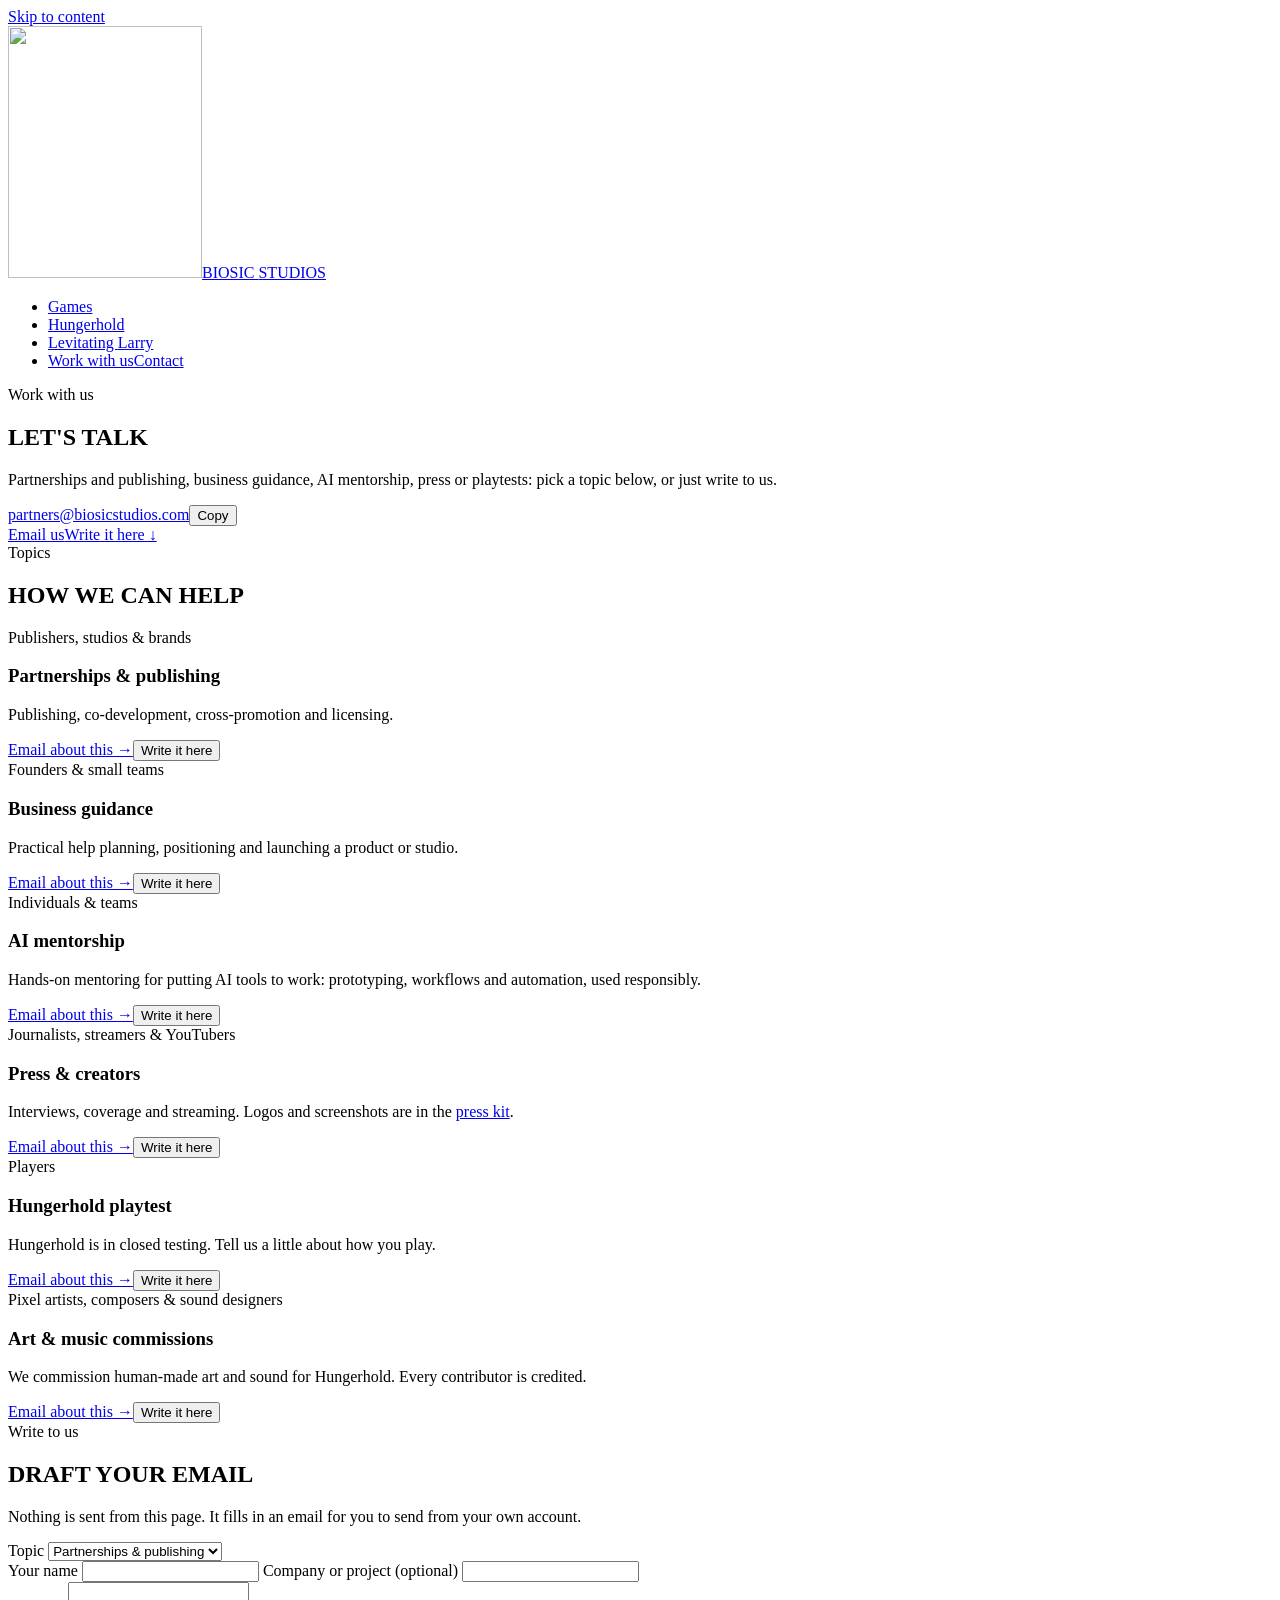
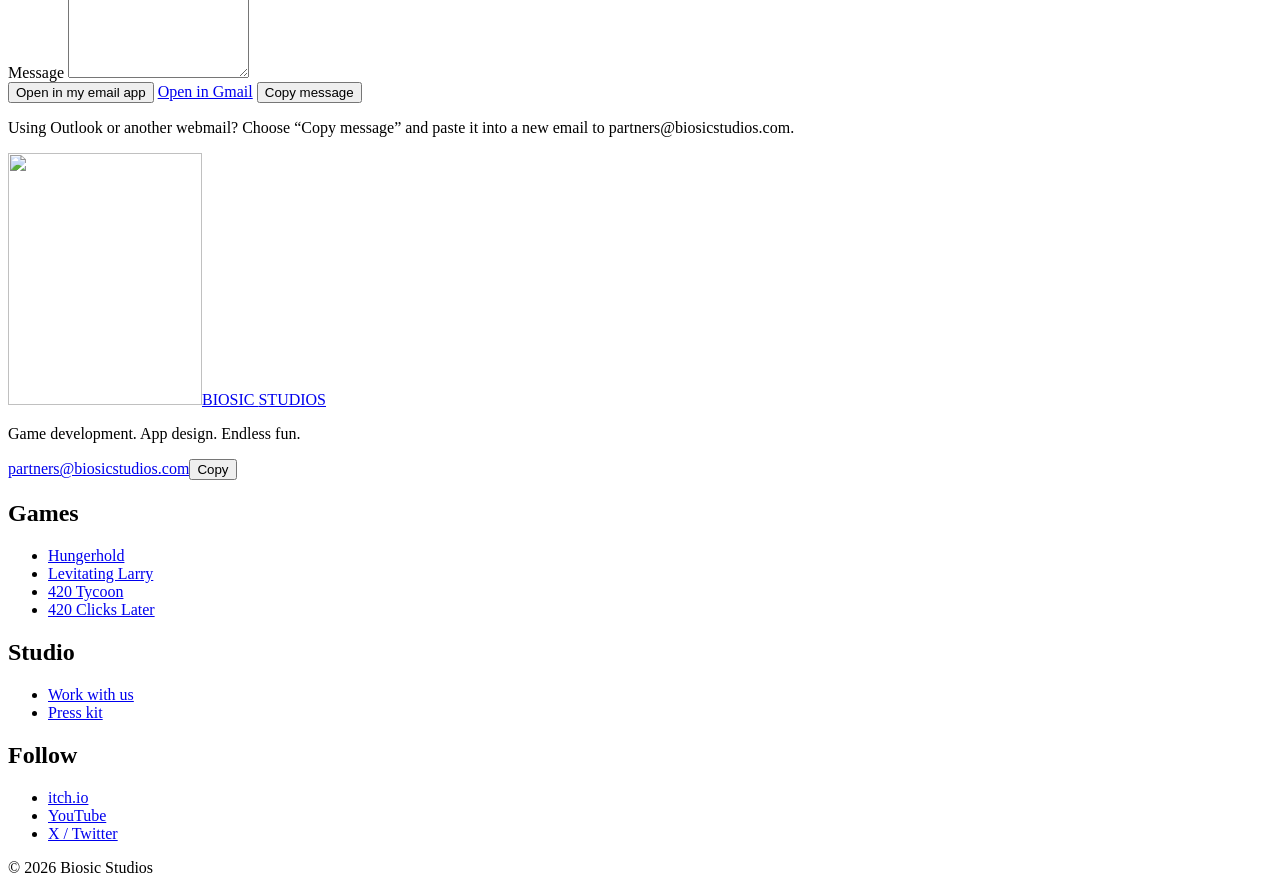
==== site/contact/index.html @ 63a2826f "biosicstudios.com website Static site for Biosic Studios (site/), a pre-publish checker and a new-ga" ====
<!doctype html>
<html lang="en">
<head>
<meta charset="utf-8">
<meta name="viewport" content="width=device-width, initial-scale=1">
<script>document.documentElement.classList.add('js')</script>
<title>Work with us · Biosic Studios</title>
<meta name="description" content="Contact Biosic Studios about partnerships and publishing, business guidance, AI mentorship, press, Hungerhold playtests or art and music commissions.">
<link rel="canonical" href="https://biosicstudios.com/contact/">
<meta name="theme-color" content="#0e1116">
<meta property="og:type" content="website">
<meta property="og:site_name" content="Biosic Studios">
<meta property="og:title" content="Work with Biosic Studios">
<meta property="og:description" content="Partnerships, business guidance, AI mentorship, press and playtests. One email reaches us.">
<meta property="og:image" content="https://biosicstudios.com/assets/brand/og.png">
<meta property="og:url" content="https://biosicstudios.com/contact/">
<meta name="twitter:card" content="summary_large_image">
<meta name="twitter:site" content="@biosicstudios">
<link rel="icon" href="/favicon-32.png" sizes="32x32" type="image/png">
<link rel="icon" href="/icon-512.png" sizes="512x512" type="image/png">
<link rel="apple-touch-icon" href="/apple-touch-icon.png">
<link rel="preconnect" href="https://fonts.googleapis.com">
<link rel="preconnect" href="https://fonts.gstatic.com" crossorigin>
<link rel="stylesheet" href="https://fonts.googleapis.com/css2?family=Atkinson+Hyperlegible+Next:wght@400;500;700&family=Pixelify+Sans:wght@500;600;700&display=swap">
<link rel="stylesheet" href="/assets/site.css">
<script src="/assets/site.js" defer></script>
<script type="speculationrules">{"prerender":[{"where":{"href_matches":"/*"},"eagerness":"moderate"}]}</script>
</head>
<body>
<a class="skip" href="#main">Skip to content</a>

<header class="site-header">
  <div class="wrap">
    <a class="brand" href="/" aria-label="Biosic Studios home"><img src="/assets/brand/astronaut.webp" alt="" width="194" height="252">BIOSIC <span>STUDIOS</span></a>
    <nav class="nav" aria-label="Main">
      <ul>
        <li><a href="/#games">Games</a></li>
        <li><a href="/hungerhold/">Hungerhold</a></li>
        <li><a href="/levitating-larry/"><span class="hide-sm">Levitating </span>Larry</a></li>
        <li><a class="nav-cta" href="/contact/" aria-current="page"><span class="hide-sm">Work with us</span><span class="show-sm">Contact</span></a></li>
      </ul>
    </nav>
  </div>
</header>

<main id="main">
  <section class="hero">
    <div class="wrap stack-lg">
      <div class="stack">
        <span class="eyebrow">Work with us</span>
        <h1>LET'S TALK</h1>
        <p class="lede">Partnerships and publishing, business guidance, AI mentorship, press or playtests: pick a topic below, or just write to us.</p>
      </div>
      <div class="stack">
        <div class="copy-row"><a class="email-big" href="mailto:partners@biosicstudios.com">partners@biosicstudios.com</a><button class="copy needs-js" type="button" data-copy="partners@biosicstudios.com">Copy</button></div>
        <div class="btns"><a class="btn primary" href="mailto:partners@biosicstudios.com">Email us</a><a class="btn ghost needs-js" href="#compose">Write it here ↓</a></div>
      </div>
    </div>
  </section>

  <section class="band" aria-labelledby="help-h">
    <div class="wrap stack-lg">
      <div class="stack">
        <span class="eyebrow">Topics</span>
        <h2 id="help-h">HOW WE CAN HELP</h2>
      </div>
      <div class="grid">
        <article class="card topic" id="topic-partner">
          <span class="for">Publishers, studios &amp; brands</span>
          <h3>Partnerships &amp; publishing</h3>
          <p class="muted">Publishing, co-development, cross-promotion and licensing.</p>
          <div class="links"><a href="mailto:partners@biosicstudios.com?subject=Partnership%20inquiry&amp;body=Tell%20us%20who%20you%20are%20and%20what%20you%20have%20in%20mind.%0A%0A">Email about this →</a><button class="linkish needs-js" type="button" data-pick-topic="partner">Write it here</button></div>
        </article>
        <article class="card topic" id="topic-business">
          <span class="for">Founders &amp; small teams</span>
          <h3>Business guidance</h3>
          <p class="muted">Practical help planning, positioning and launching a product or studio.</p>
          <div class="links"><a href="mailto:partners@biosicstudios.com?subject=Business%20guidance&amp;body=What%20are%20you%20building%2C%20and%20where%20would%20guidance%20help%20most%3F%0A%0A">Email about this →</a><button class="linkish needs-js" type="button" data-pick-topic="business">Write it here</button></div>
        </article>
        <article class="card topic" id="topic-ai">
          <span class="for">Individuals &amp; teams</span>
          <h3>AI mentorship</h3>
          <p class="muted">Hands-on mentoring for putting AI tools to work: prototyping, workflows and automation, used responsibly.</p>
          <div class="links"><a href="mailto:partners@biosicstudios.com?subject=AI%20mentorship&amp;body=What%20would%20you%20like%20to%20do%20with%20AI%2C%20and%20where%20are%20you%20starting%20from%3F%0A%0A">Email about this →</a><button class="linkish needs-js" type="button" data-pick-topic="ai">Write it here</button></div>
        </article>
        <article class="card topic" id="topic-press">
          <span class="for">Journalists, streamers &amp; YouTubers</span>
          <h3>Press &amp; creators</h3>
          <p class="muted">Interviews, coverage and streaming. Logos and screenshots are in the <a href="/press/">press kit</a>.</p>
          <div class="links"><a href="mailto:partners@biosicstudios.com?subject=Press%20%26%20creators&amp;body=Your%20outlet%20or%20channel%2C%20and%20what%20you%20are%20working%20on.%0A%0A">Email about this →</a><button class="linkish needs-js" type="button" data-pick-topic="press">Write it here</button></div>
        </article>
        <article class="card topic" id="topic-playtest">
          <span class="for">Players</span>
          <h3>Hungerhold playtest</h3>
          <p class="muted">Hungerhold is in closed testing. Tell us a little about how you play.</p>
          <div class="links"><a href="mailto:partners@biosicstudios.com?subject=Hungerhold%20playtest%20access&amp;body=What%20games%20do%20you%20play%2C%20and%20on%20what%20devices%3F%0A%0A">Email about this →</a><button class="linkish needs-js" type="button" data-pick-topic="playtest">Write it here</button></div>
        </article>
        <article class="card topic" id="topic-art">
          <span class="for">Pixel artists, composers &amp; sound designers</span>
          <h3>Art &amp; music commissions</h3>
          <p class="muted">We commission human-made art and sound for Hungerhold. Every contributor is credited.</p>
          <div class="links"><a href="mailto:partners@biosicstudios.com?subject=Art%20%26%20music%20commissions&amp;body=A%20link%20to%20your%20portfolio%2C%20and%20what%20you%20would%20love%20to%20make.%0A%0A">Email about this →</a><button class="linkish needs-js" type="button" data-pick-topic="art">Write it here</button></div>
        </article>
      </div>
    </div>
  </section>

  <section id="compose" class="needs-js" aria-labelledby="compose-h">
    <div class="wrap stack-lg">
      <div class="stack">
        <span class="eyebrow">Write to us</span>
        <h2 id="compose-h">DRAFT YOUR EMAIL</h2>
        <p class="muted">Nothing is sent from this page. It fills in an email for you to send from your own account.</p>
      </div>
      <form class="card composer" data-composer data-to="partners@biosicstudios.com">
        <label><span>Topic</span>
          <select name="topic">
              <option value="partner" data-subject="Partnership inquiry" data-prompt="Tell us who you are and what you have in mind.">Partnerships &amp; publishing</option>
              <option value="business" data-subject="Business guidance" data-prompt="What are you building, and where would guidance help most?">Business guidance</option>
              <option value="ai" data-subject="AI mentorship" data-prompt="What would you like to do with AI, and where are you starting from?">AI mentorship</option>
              <option value="press" data-subject="Press &amp; creators" data-prompt="Your outlet or channel, and what you are working on.">Press &amp; creators</option>
              <option value="playtest" data-subject="Hungerhold playtest access" data-prompt="What games do you play, and on what devices?">Hungerhold playtest</option>
              <option value="art" data-subject="Art &amp; music commissions" data-prompt="A link to your portfolio, and what you would love to make.">Art &amp; music commissions</option>
              <option value="other" data-subject="Hello from biosicstudios.com" data-prompt="How can we help?">Something else</option>
          </select>
        </label>
        <div class="row2">
          <label><span>Your name</span> <input name="name" autocomplete="name"></label>
          <label><span>Company or project <span class="small">(optional)</span></span> <input name="company" autocomplete="organization"></label>
        </div>
        <label><span>Message</span> <textarea name="message" rows="6"></textarea></label>
        <div class="btns">
          <button class="btn primary" type="submit">Open in my email app</button>
          <a class="btn ghost" data-gmail href="https://mail.google.com/mail/?view=cm&amp;fs=1&amp;to=partners@biosicstudios.com" rel="noopener" target="_blank">Open in Gmail</a>
          <button class="copy" type="button" data-copy="" data-copy-message>Copy message</button>
        </div>
        <p class="note">Using Outlook or another webmail? Choose “Copy message” and paste it into a new email to partners@biosicstudios.com.</p>
      </form>
    </div>
  </section>
</main>

<footer class="site-footer">
  <div class="wrap">
    <div class="about stack">
      <a class="brand" href="/"><img src="/assets/brand/astronaut.webp" alt="" width="194" height="252">BIOSIC <span>STUDIOS</span></a>
      <p>Game development. App design. Endless fun.</p>
      <div class="copy-row"><a href="mailto:partners@biosicstudios.com">partners@biosicstudios.com</a><button class="copy needs-js" type="button" data-copy="partners@biosicstudios.com">Copy</button></div>
    </div>
    <div>
      <h2>Games</h2>
      <ul>
        <li><a href="/hungerhold/">Hungerhold</a></li>
        <li><a href="/levitating-larry/">Levitating Larry</a></li>
        <li><a href="https://biosicstudios.itch.io/420-tycoon" rel="noopener">420 Tycoon</a></li>
        <li><a href="https://biosicstudios.itch.io/420-clicks-later" rel="noopener">420 Clicks Later</a></li>
        <!-- footer:games:end -->
      </ul>
    </div>
    <div>
      <h2>Studio</h2>
      <ul>
        <li><a href="/contact/">Work with us</a></li>
        <li><a href="/press/">Press kit</a></li>
      </ul>
    </div>
    <div>
      <h2>Follow</h2>
      <ul>
        <li><a href="https://biosicstudios.itch.io/" rel="noopener">itch.io</a></li>
        <li><a href="https://www.youtube.com/channel/UCl_Kg3ampLr_eGNiyWTA5pA" rel="noopener">YouTube</a></li>
        <li><a href="https://twitter.com/biosicstudios" rel="noopener">X / Twitter</a></li>
      </ul>
    </div>
    <p class="legal">© 2026 Biosic Studios</p>
  </div>
</footer>
</body>
</html>
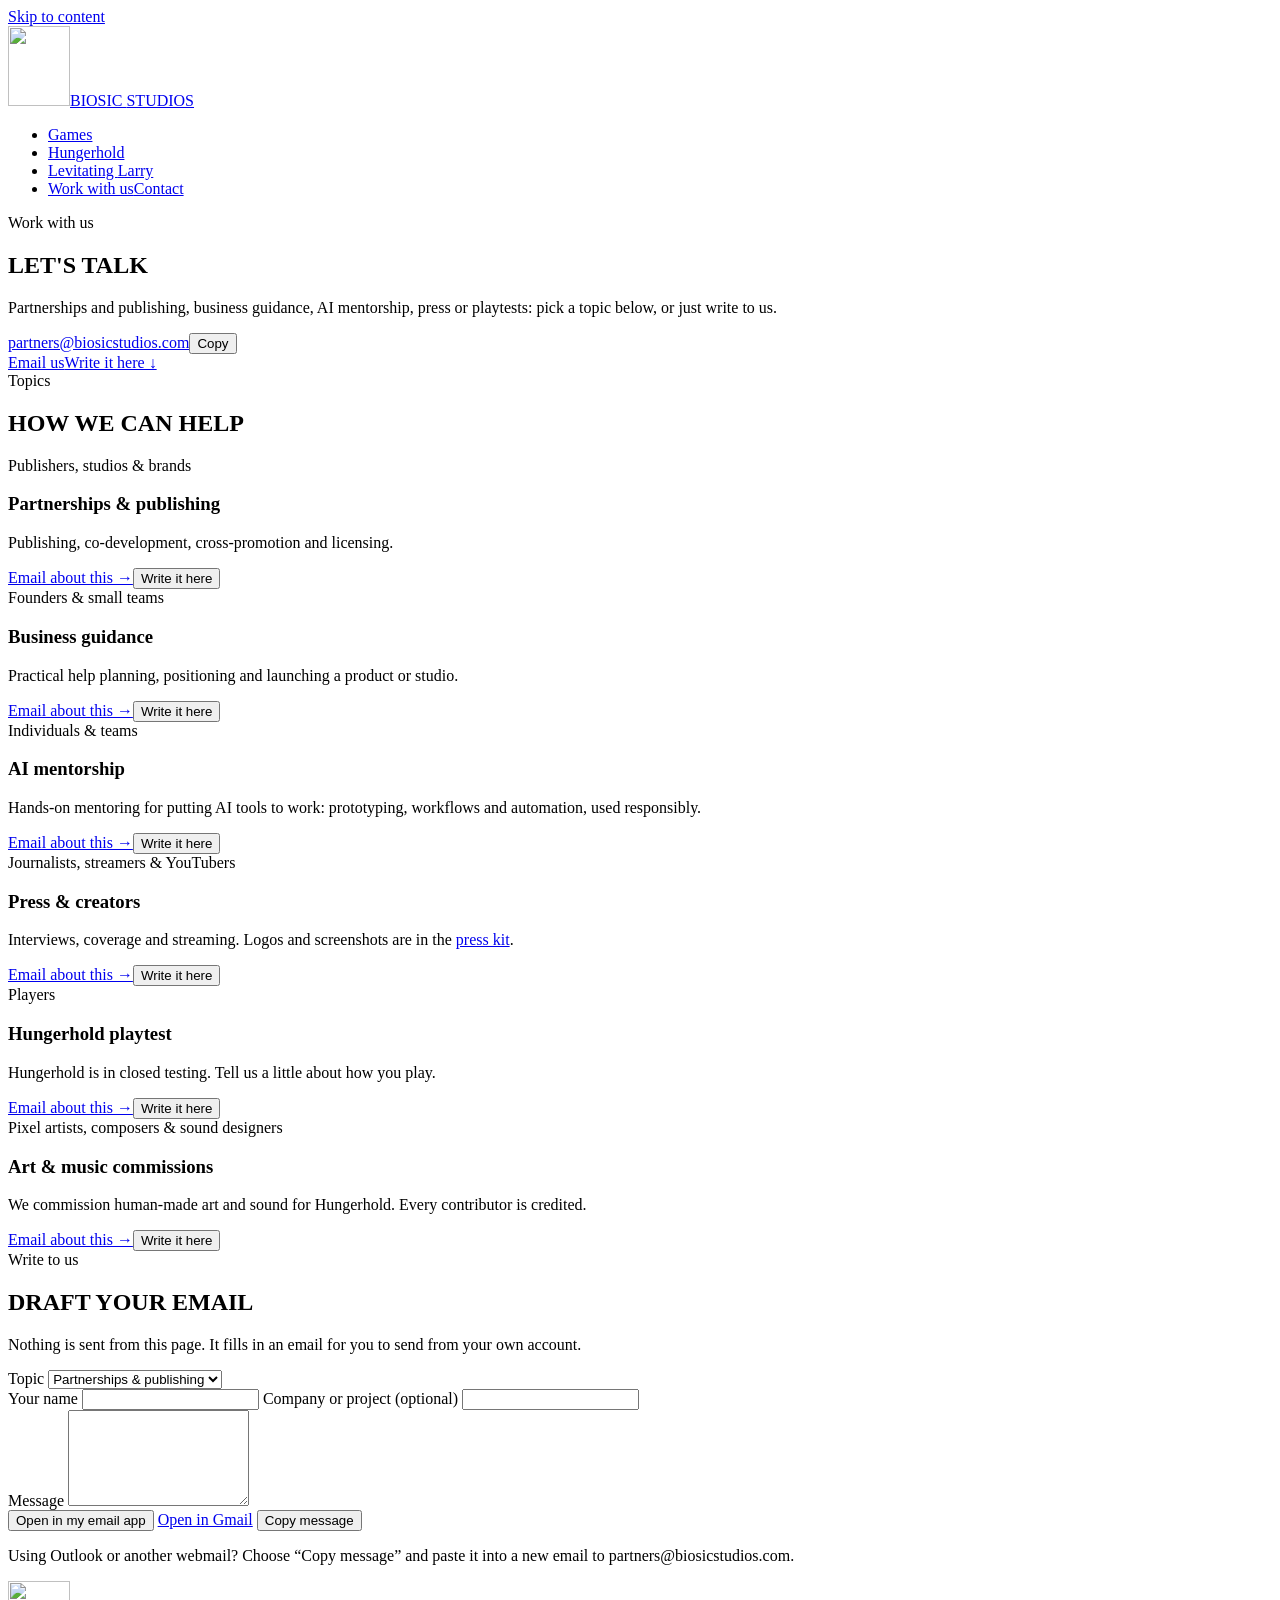
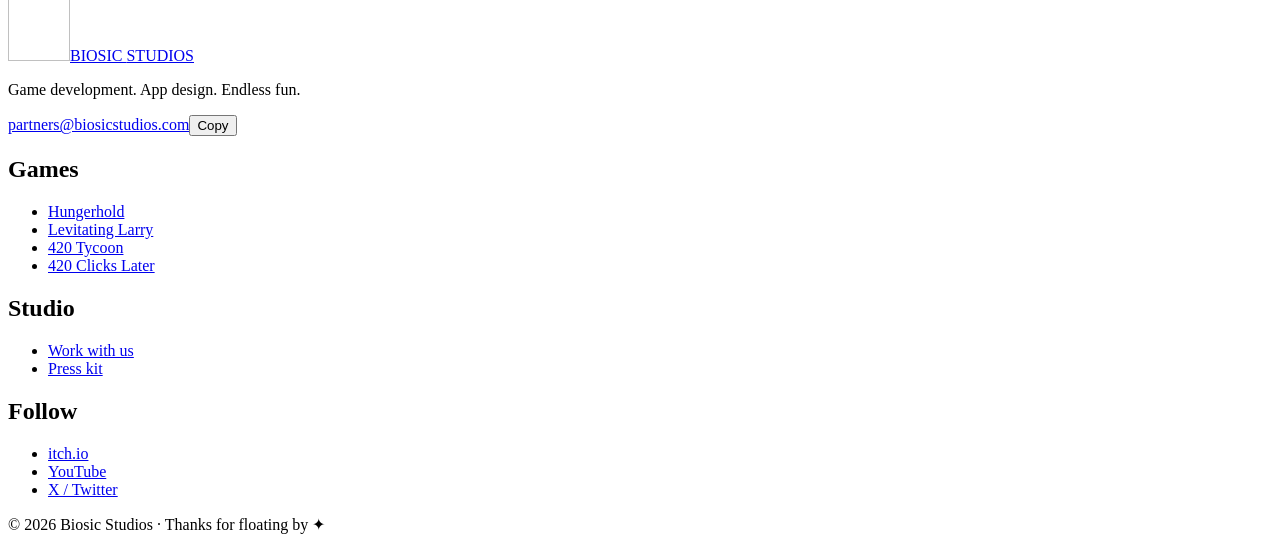
==== commit 26613bf8: "Faster and cuter: self-hosted fonts, lighter images, charm pass Speed (Lighthouse, home, mobile: per" ====
--- a/site/contact/index.html
+++ b/site/contact/index.html
@@ -19,9 +19,8 @@
 <link rel="icon" href="/favicon-32.png" sizes="32x32" type="image/png">
 <link rel="icon" href="/icon-512.png" sizes="512x512" type="image/png">
 <link rel="apple-touch-icon" href="/apple-touch-icon.png">
-<link rel="preconnect" href="https://fonts.googleapis.com">
-<link rel="preconnect" href="https://fonts.gstatic.com" crossorigin>
-<link rel="stylesheet" href="https://fonts.googleapis.com/css2?family=Atkinson+Hyperlegible+Next:wght@400;500;700&family=Pixelify+Sans:wght@500;600;700&display=swap">
+<link rel="preload" href="/assets/fonts/atkinson-hyperlegible-next-latin.woff2" as="font" type="font/woff2" crossorigin>
+<link rel="preload" href="/assets/fonts/pixelify-sans-latin.woff2" as="font" type="font/woff2" crossorigin>
 <link rel="stylesheet" href="/assets/site.css">
 <script src="/assets/site.js" defer></script>
 <script type="speculationrules">{"prerender":[{"where":{"href_matches":"/*"},"eagerness":"moderate"}]}</script>
@@ -31,7 +30,7 @@
 
 <header class="site-header">
   <div class="wrap">
-    <a class="brand" href="/" aria-label="Biosic Studios home"><img src="/assets/brand/astronaut.webp" alt="" width="194" height="252">BIOSIC <span>STUDIOS</span></a>
+    <a class="brand" href="/" aria-label="Biosic Studios home"><img src="/assets/brand/astronaut-80.webp" alt="" width="62" height="80">BIOSIC <span>STUDIOS</span></a>
     <nav class="nav" aria-label="Main">
       <ul>
         <li><a href="/#games">Games</a></li>
@@ -143,7 +142,7 @@
 <footer class="site-footer">
   <div class="wrap">
     <div class="about stack">
-      <a class="brand" href="/"><img src="/assets/brand/astronaut.webp" alt="" width="194" height="252">BIOSIC <span>STUDIOS</span></a>
+      <a class="brand" href="/"><img src="/assets/brand/astronaut-80.webp" alt="" width="62" height="80">BIOSIC <span>STUDIOS</span></a>
       <p>Game development. App design. Endless fun.</p>
       <div class="copy-row"><a href="mailto:partners@biosicstudios.com">partners@biosicstudios.com</a><button class="copy needs-js" type="button" data-copy="partners@biosicstudios.com">Copy</button></div>
     </div>
@@ -172,7 +171,7 @@
         <li><a href="https://twitter.com/biosicstudios" rel="noopener">X / Twitter</a></li>
       </ul>
     </div>
-    <p class="legal">© 2026 Biosic Studios</p>
+    <p class="legal">© 2026 Biosic Studios · Thanks for floating by ✦</p>
   </div>
 </footer>
 </body>
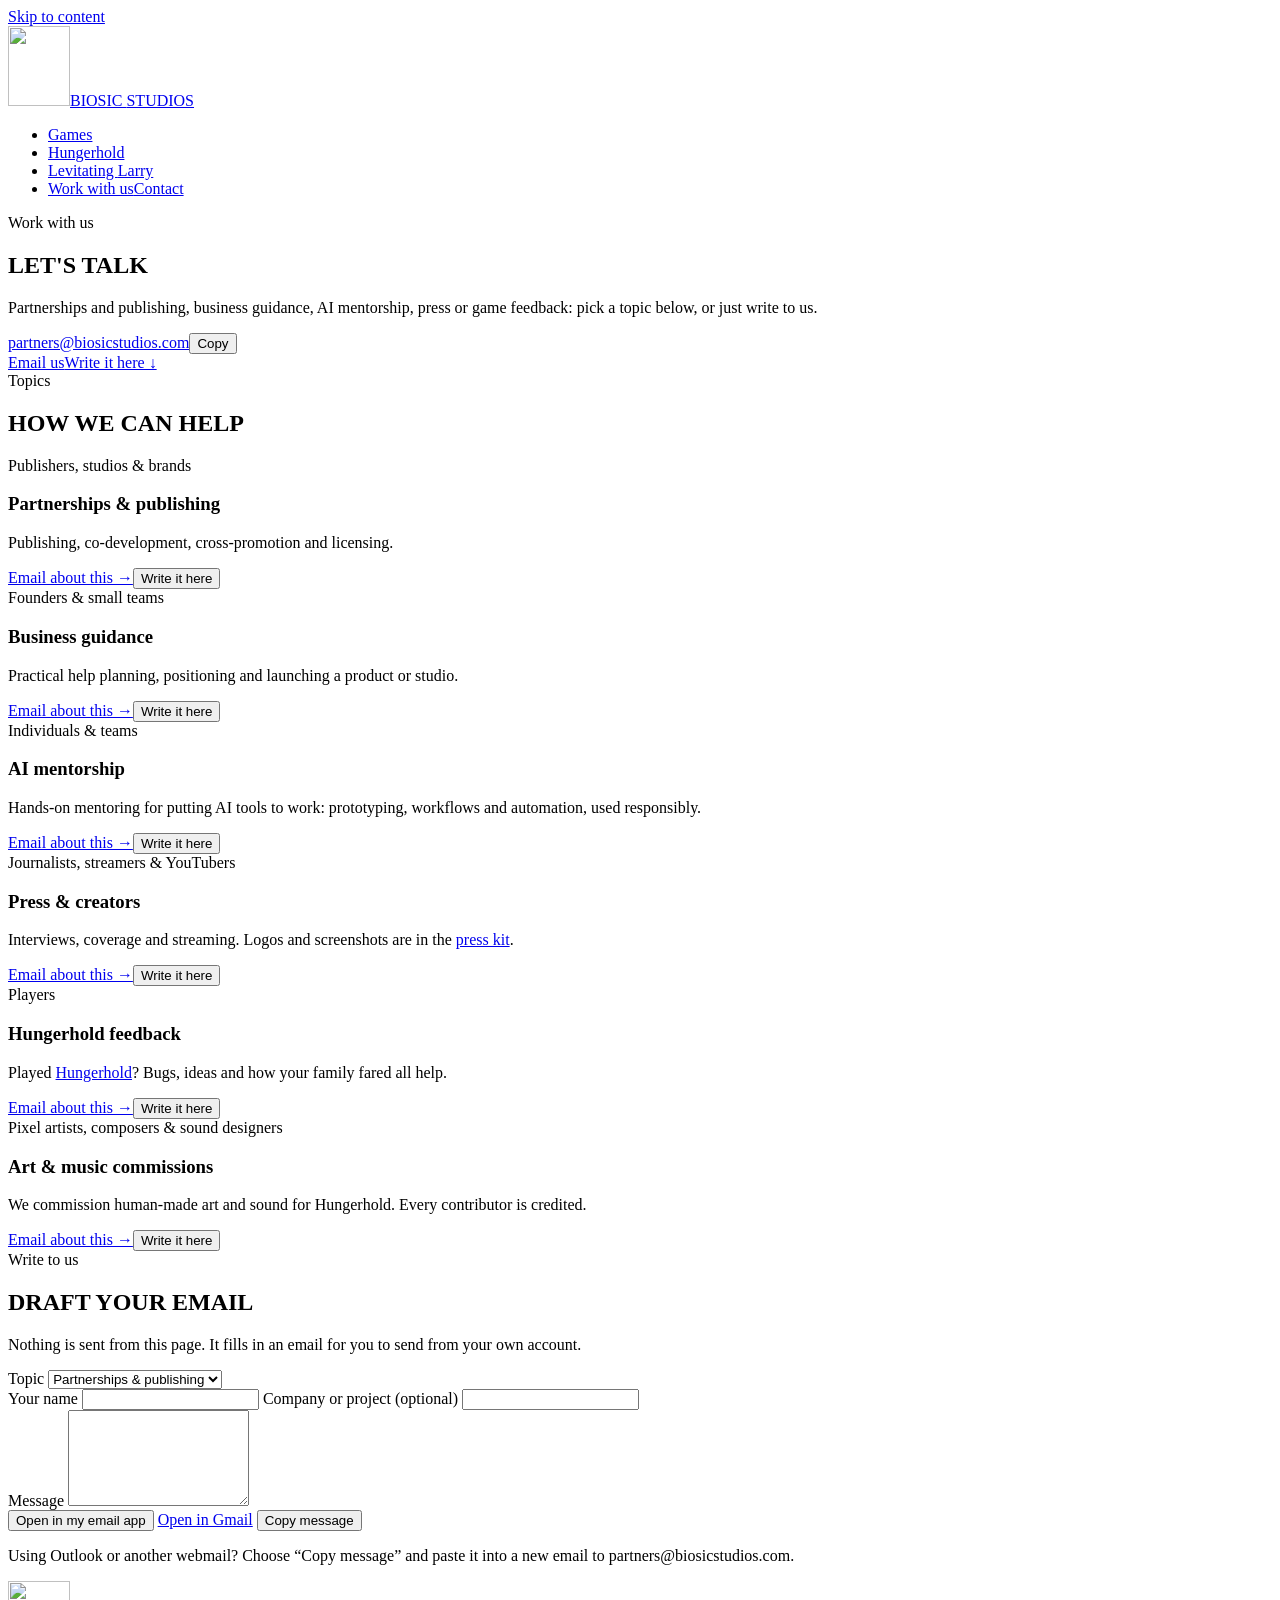
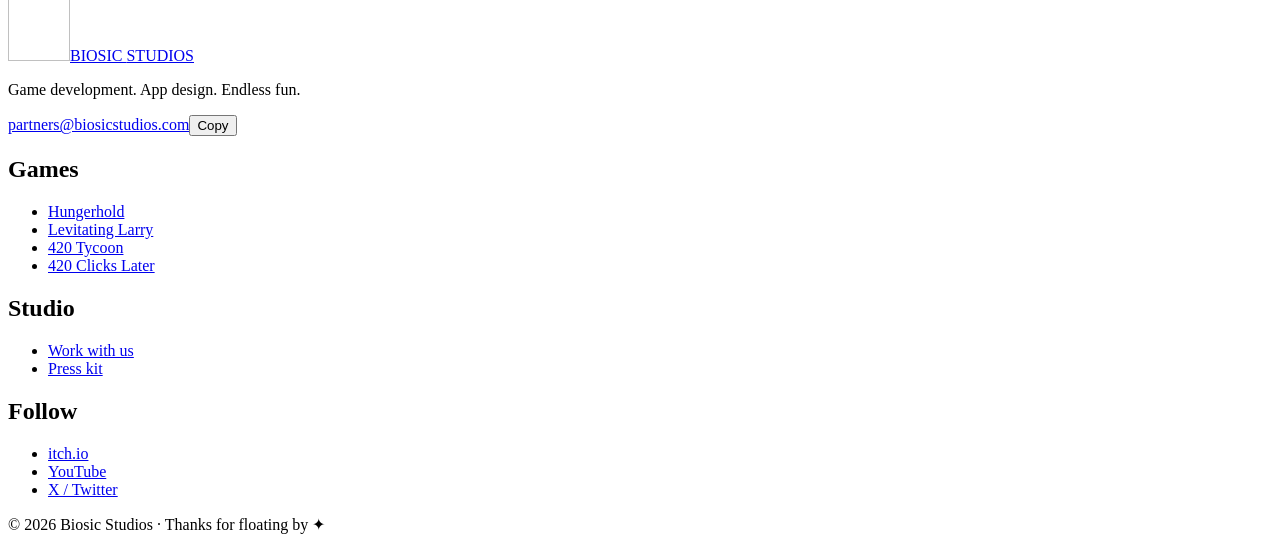
==== commit 737e0791: "Hungerhold is live on itch.io: "Play free" everywhere it's listed - /hungerhold/: hero and "Play it"" ====
--- a/site/contact/index.html
+++ b/site/contact/index.html
@@ -5,13 +5,13 @@
 <meta name="viewport" content="width=device-width, initial-scale=1">
 <script>document.documentElement.classList.add('js')</script>
 <title>Work with us · Biosic Studios</title>
-<meta name="description" content="Contact Biosic Studios about partnerships and publishing, business guidance, AI mentorship, press, Hungerhold playtests or art and music commissions.">
+<meta name="description" content="Contact Biosic Studios about partnerships and publishing, business guidance, AI mentorship, press, Hungerhold feedback or art and music commissions.">
 <link rel="canonical" href="https://biosicstudios.com/contact/">
 <meta name="theme-color" content="#0e1116">
 <meta property="og:type" content="website">
 <meta property="og:site_name" content="Biosic Studios">
 <meta property="og:title" content="Work with Biosic Studios">
-<meta property="og:description" content="Partnerships, business guidance, AI mentorship, press and playtests. One email reaches us.">
+<meta property="og:description" content="Partnerships, business guidance, AI mentorship, press and game feedback. One email reaches us.">
 <meta property="og:image" content="https://biosicstudios.com/assets/brand/og.png">
 <meta property="og:url" content="https://biosicstudios.com/contact/">
 <meta name="twitter:card" content="summary_large_image">
@@ -48,7 +48,7 @@
       <div class="stack">
         <span class="eyebrow">Work with us</span>
         <h1>LET'S TALK</h1>
-        <p class="lede">Partnerships and publishing, business guidance, AI mentorship, press or playtests: pick a topic below, or just write to us.</p>
+        <p class="lede">Partnerships and publishing, business guidance, AI mentorship, press or game feedback: pick a topic below, or just write to us.</p>
       </div>
       <div class="stack">
         <div class="copy-row"><a class="email-big" href="mailto:partners@biosicstudios.com">partners@biosicstudios.com</a><button class="copy needs-js" type="button" data-copy="partners@biosicstudios.com">Copy</button></div>
@@ -90,9 +90,9 @@
         </article>
         <article class="card topic" id="topic-playtest">
           <span class="for">Players</span>
-          <h3>Hungerhold playtest</h3>
-          <p class="muted">Hungerhold is in closed testing. Tell us a little about how you play.</p>
-          <div class="links"><a href="mailto:partners@biosicstudios.com?subject=Hungerhold%20playtest%20access&amp;body=What%20games%20do%20you%20play%2C%20and%20on%20what%20devices%3F%0A%0A">Email about this →</a><button class="linkish needs-js" type="button" data-pick-topic="playtest">Write it here</button></div>
+          <h3>Hungerhold feedback</h3>
+          <p class="muted">Played <a href="https://biosicstudios.itch.io/hungerhold" rel="noopener">Hungerhold</a>? Bugs, ideas and how your family fared all help.</p>
+          <div class="links"><a href="mailto:partners@biosicstudios.com?subject=Hungerhold%20feedback&amp;body=What%20happened%2C%20and%20on%20what%20device%3F%0A%0A">Email about this →</a><button class="linkish needs-js" type="button" data-pick-topic="playtest">Write it here</button></div>
         </article>
         <article class="card topic" id="topic-art">
           <span class="for">Pixel artists, composers &amp; sound designers</span>
@@ -118,7 +118,7 @@
               <option value="business" data-subject="Business guidance" data-prompt="What are you building, and where would guidance help most?">Business guidance</option>
               <option value="ai" data-subject="AI mentorship" data-prompt="What would you like to do with AI, and where are you starting from?">AI mentorship</option>
               <option value="press" data-subject="Press &amp; creators" data-prompt="Your outlet or channel, and what you are working on.">Press &amp; creators</option>
-              <option value="playtest" data-subject="Hungerhold playtest access" data-prompt="What games do you play, and on what devices?">Hungerhold playtest</option>
+              <option value="playtest" data-subject="Hungerhold feedback" data-prompt="What happened, and on what device?">Hungerhold feedback</option>
               <option value="art" data-subject="Art &amp; music commissions" data-prompt="A link to your portfolio, and what you would love to make.">Art &amp; music commissions</option>
               <option value="other" data-subject="Hello from biosicstudios.com" data-prompt="How can we help?">Something else</option>
           </select>
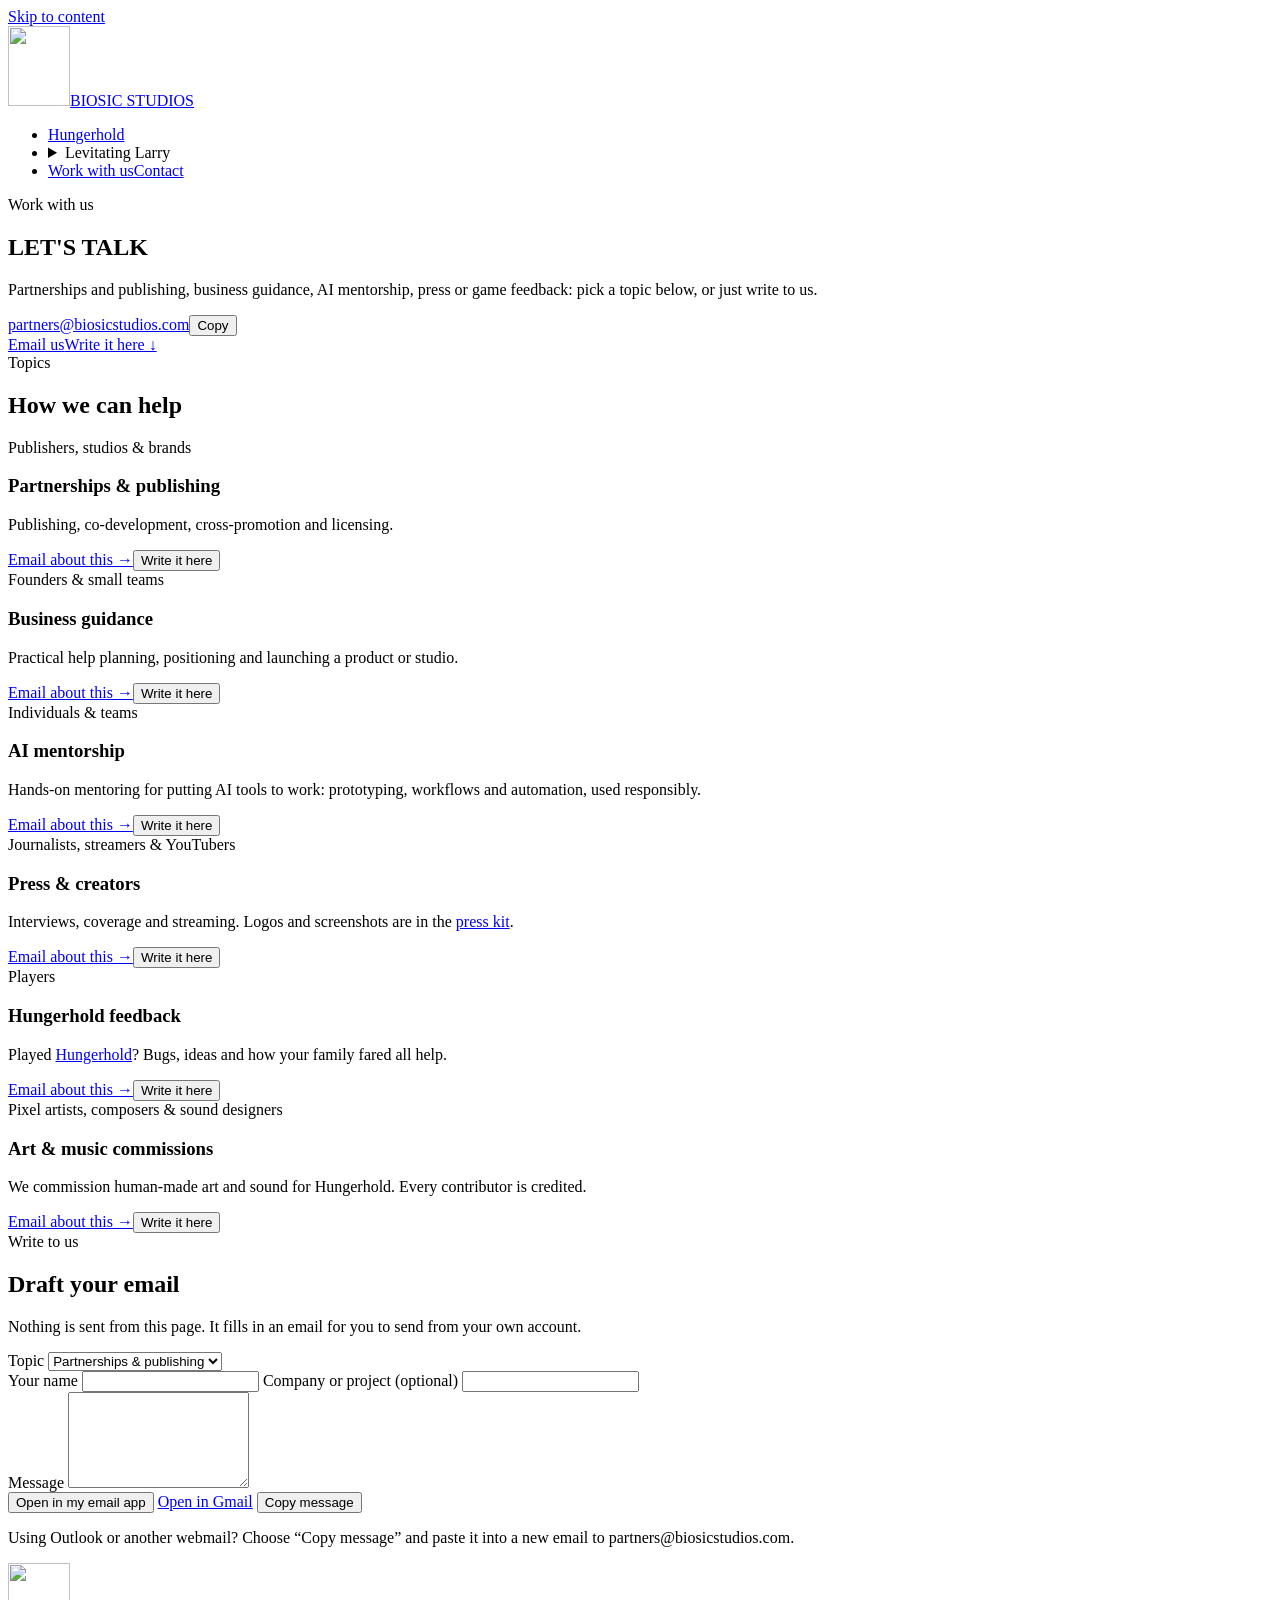
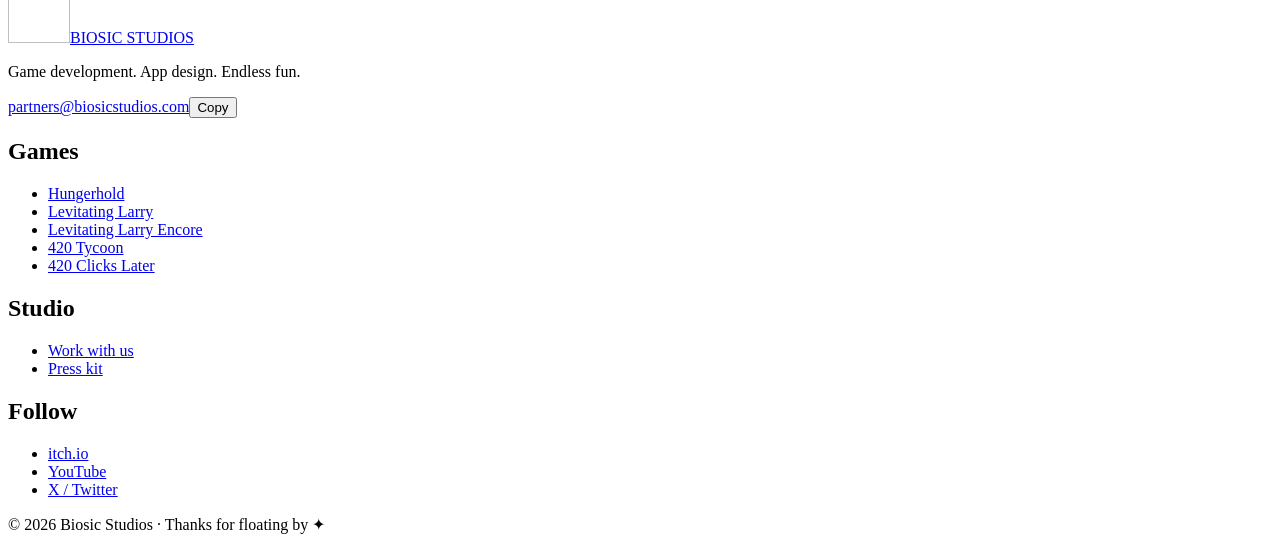
==== commit 728a77fa: "Redesign: Hungerhold v2.2.1 leads, Levitating Larry dropdown, Encore teaser - New look across the si" ====
--- a/site/contact/index.html
+++ b/site/contact/index.html
@@ -30,15 +30,24 @@
 
 <header class="site-header">
   <div class="wrap">
-    <a class="brand" href="/" aria-label="Biosic Studios home"><img src="/assets/brand/astronaut-80.webp" alt="" width="62" height="80">BIOSIC <span>STUDIOS</span></a>
-    <nav class="nav" aria-label="Main">
-      <ul>
-        <li><a href="/#games">Games</a></li>
-        <li><a href="/hungerhold/">Hungerhold</a></li>
-        <li><a href="/levitating-larry/"><span class="hide-sm">Levitating </span>Larry</a></li>
-        <li><a class="nav-cta" href="/contact/" aria-current="page"><span class="hide-sm">Work with us</span><span class="show-sm">Contact</span></a></li>
-      </ul>
-    </nav>
+    <div class="bar">
+      <a class="brand" href="/" aria-label="Biosic Studios home"><img src="/assets/brand/astronaut-80.webp" alt="" width="62" height="80">BIOSIC <span>STUDIOS</span></a>
+      <nav class="nav" aria-label="Main">
+        <ul>
+          <li><a href="/hungerhold/"><span class="dot ember" aria-hidden="true"></span>Hungerhold</a></li>
+          <li>
+            <details class="menu">
+              <summary><span class="dot sun" aria-hidden="true"></span><span class="hide-sm">Levitating </span>Larry</summary>
+              <ul class="menu-list">
+                <li><a href="/levitating-larry/"><span class="menu-art"><img src="/levitating-larry/img/larry.png" alt="" width="22" height="29" loading="lazy"></span><span><b>Levitating Larry</b><small>The original. Meet Larry.</small></span></a></li>
+                <li><a href="/levitating-larry/encore/"><span class="menu-art encore"><img src="/levitating-larry/img/larry.png" alt="" width="22" height="29" loading="lazy"></span><span><b>Levitating Larry Encore</b><small>Coming soon</small></span></a></li>
+              </ul>
+            </details>
+          </li>
+          <li><a class="nav-cta" href="/contact/" aria-current="page"><span class="hide-sm">Work with us</span><span class="show-sm">Contact</span></a></li>
+        </ul>
+      </nav>
+    </div>
   </div>
 </header>
 
@@ -61,7 +70,7 @@
     <div class="wrap stack-lg">
       <div class="stack">
         <span class="eyebrow">Topics</span>
-        <h2 id="help-h">HOW WE CAN HELP</h2>
+        <h2 id="help-h">How we can help</h2>
       </div>
       <div class="grid">
         <article class="card topic" id="topic-partner">
@@ -108,7 +117,7 @@
     <div class="wrap stack-lg">
       <div class="stack">
         <span class="eyebrow">Write to us</span>
-        <h2 id="compose-h">DRAFT YOUR EMAIL</h2>
+        <h2 id="compose-h">Draft your email</h2>
         <p class="muted">Nothing is sent from this page. It fills in an email for you to send from your own account.</p>
       </div>
       <form class="card composer" data-composer data-to="partners@biosicstudios.com">
@@ -151,6 +160,7 @@
       <ul>
         <li><a href="/hungerhold/">Hungerhold</a></li>
         <li><a href="/levitating-larry/">Levitating Larry</a></li>
+        <li><a href="/levitating-larry/encore/">Levitating Larry Encore</a></li>
         <li><a href="https://biosicstudios.itch.io/420-tycoon" rel="noopener">420 Tycoon</a></li>
         <li><a href="https://biosicstudios.itch.io/420-clicks-later" rel="noopener">420 Clicks Later</a></li>
         <!-- footer:games:end -->
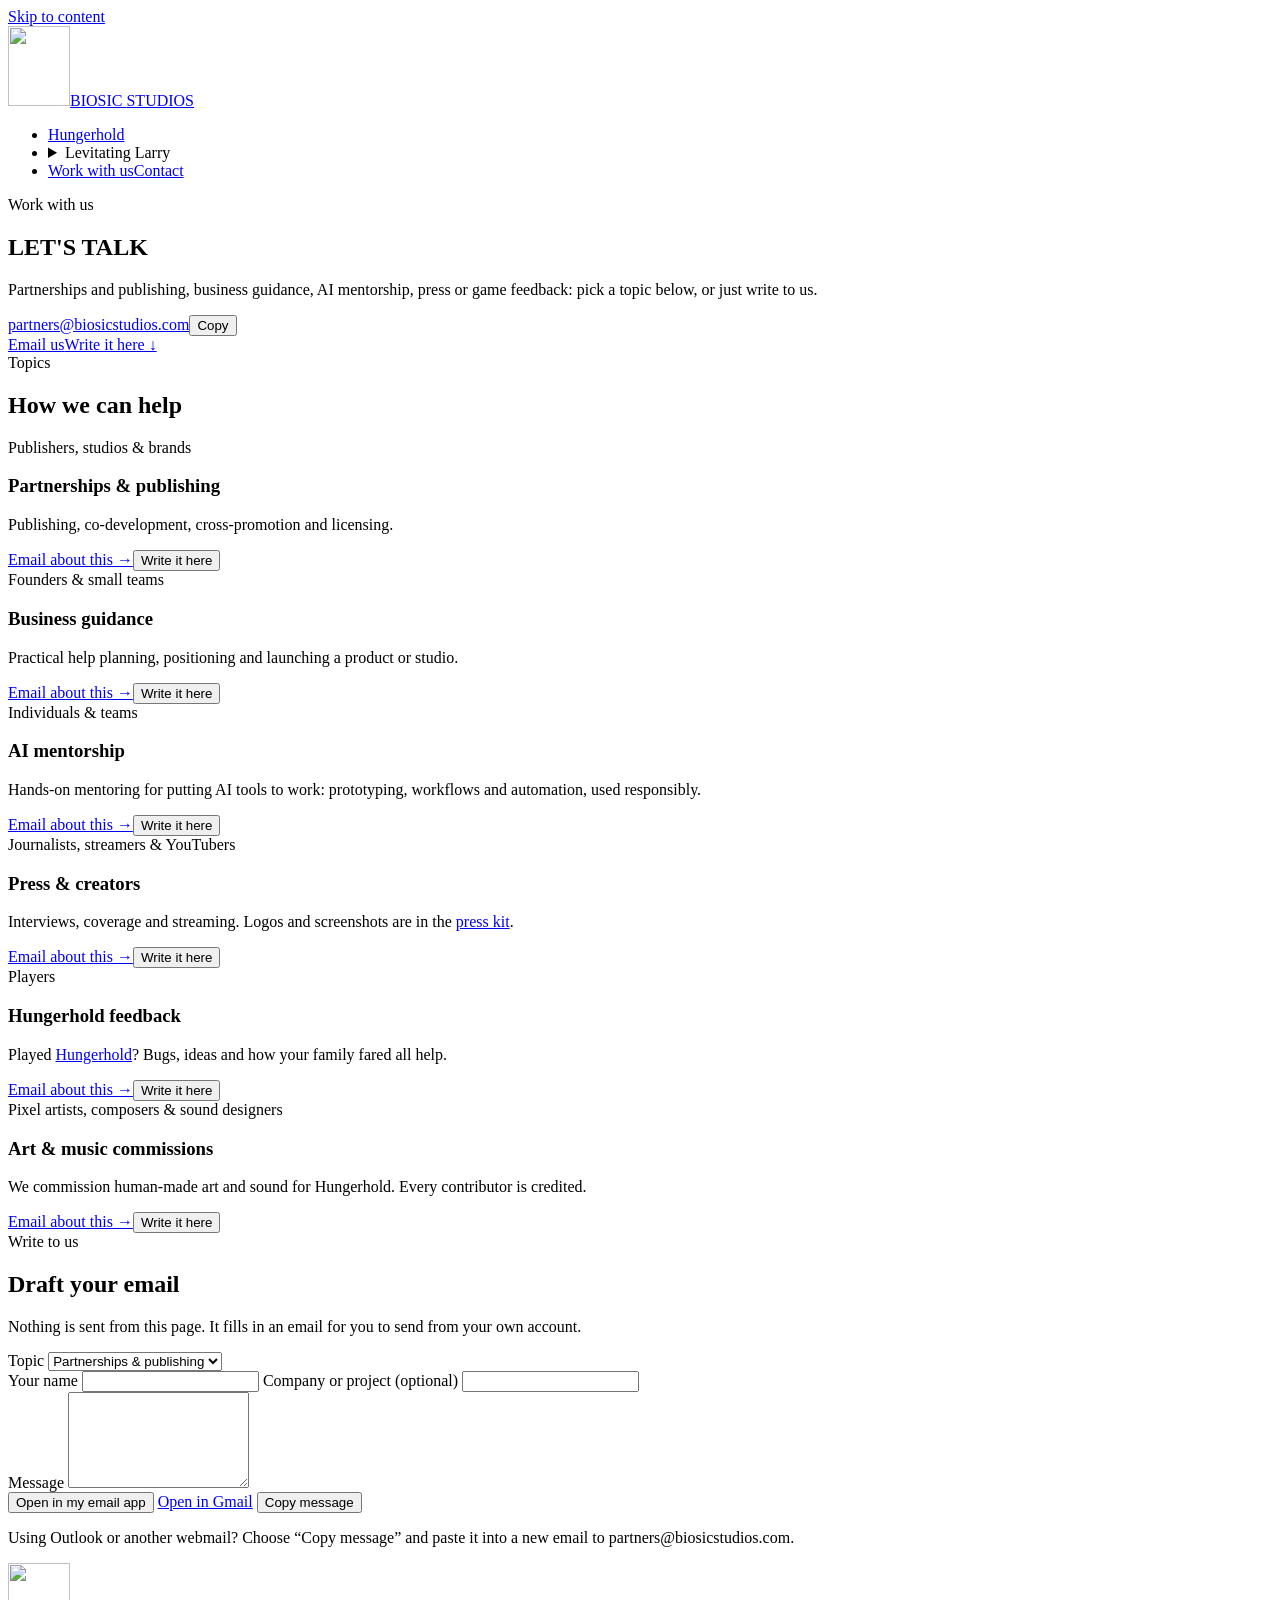
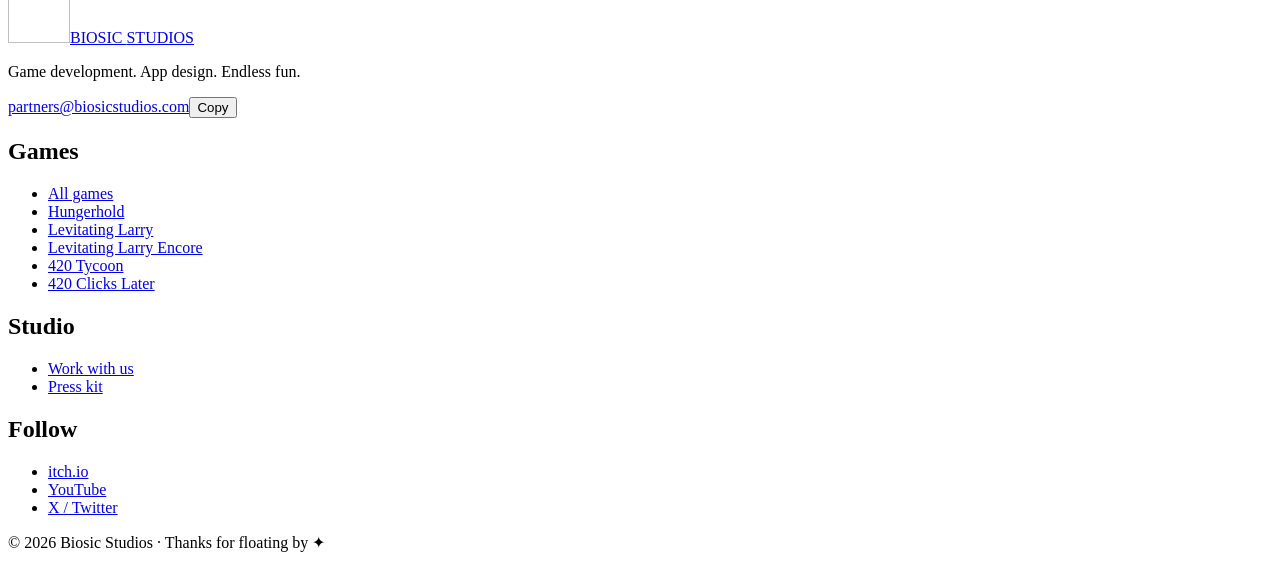
==== commit 22b04547: "Every game, all the details: All games page, Hungerhold copy from the live build - New /games/ page:" ====
--- a/site/contact/index.html
+++ b/site/contact/index.html
@@ -158,6 +158,7 @@
     <div>
       <h2>Games</h2>
       <ul>
+        <li><a href="/games/">All games</a></li>
         <li><a href="/hungerhold/">Hungerhold</a></li>
         <li><a href="/levitating-larry/">Levitating Larry</a></li>
         <li><a href="/levitating-larry/encore/">Levitating Larry Encore</a></li>
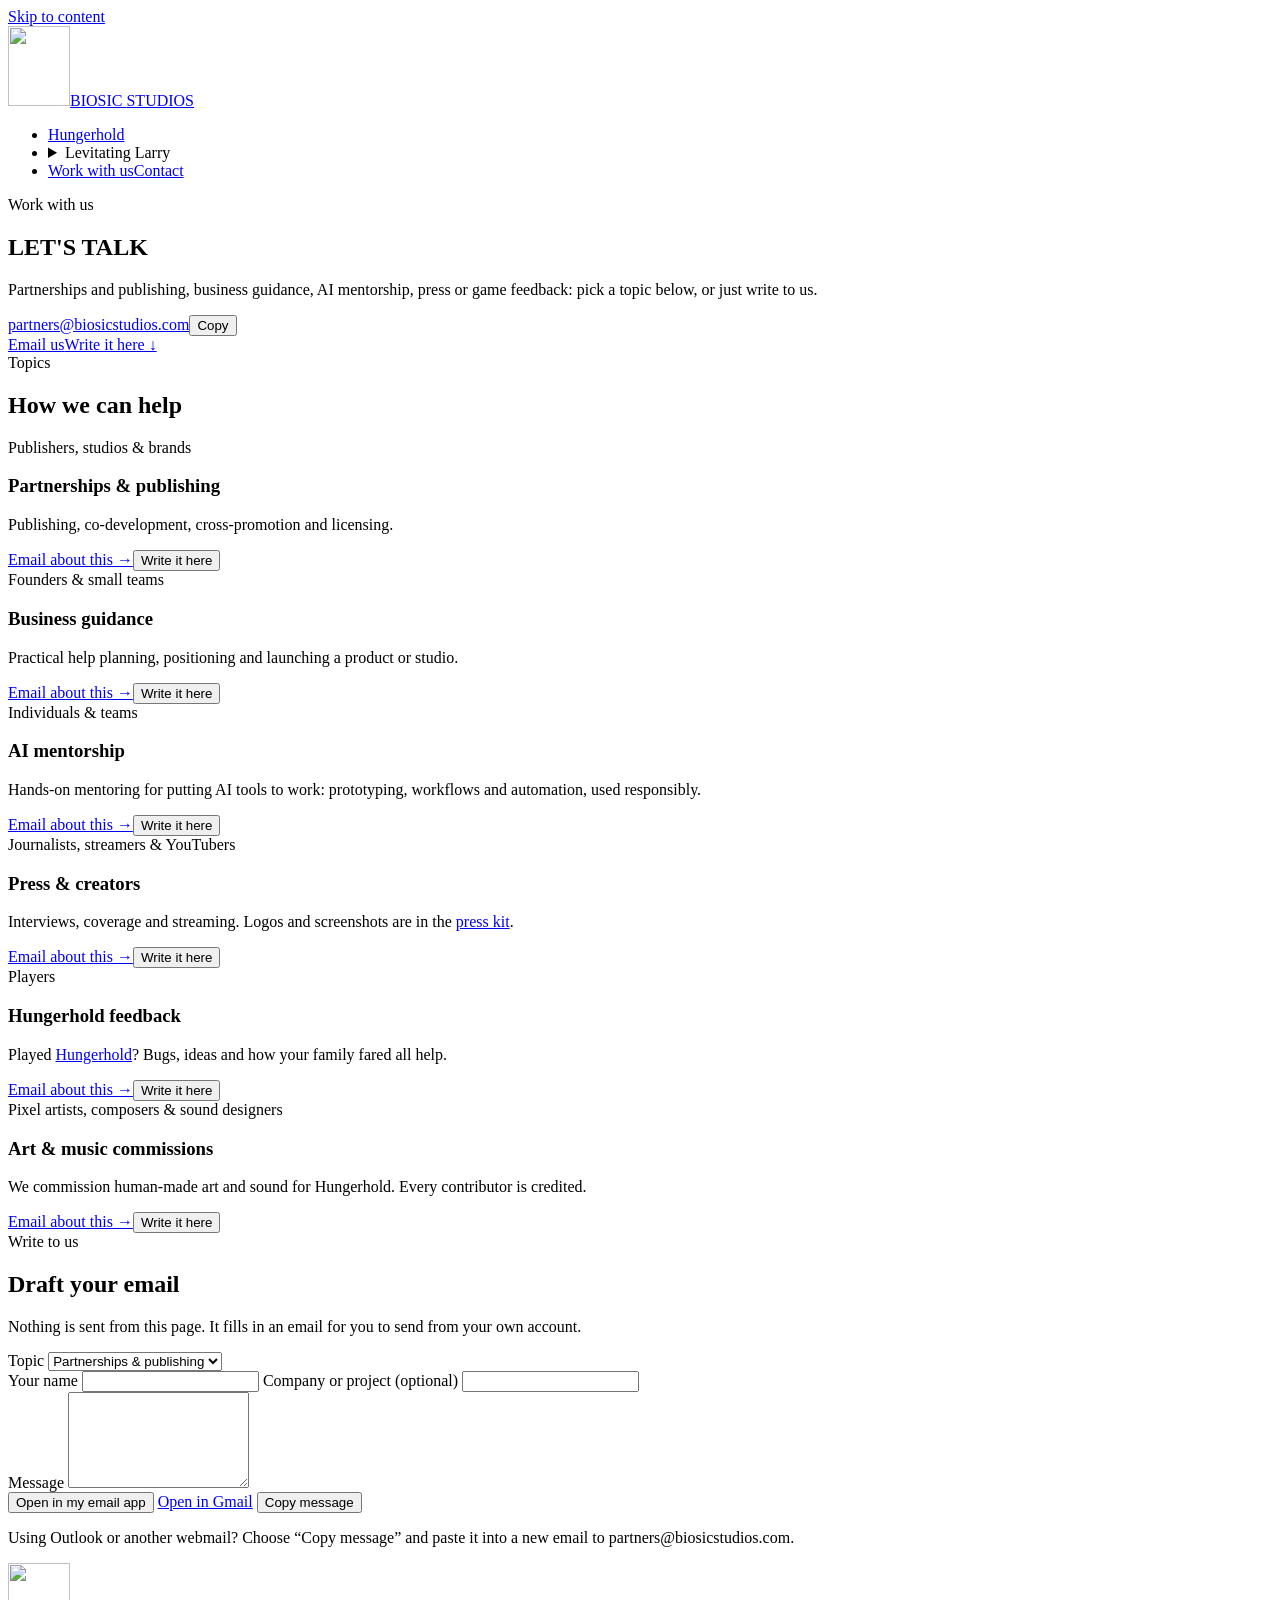
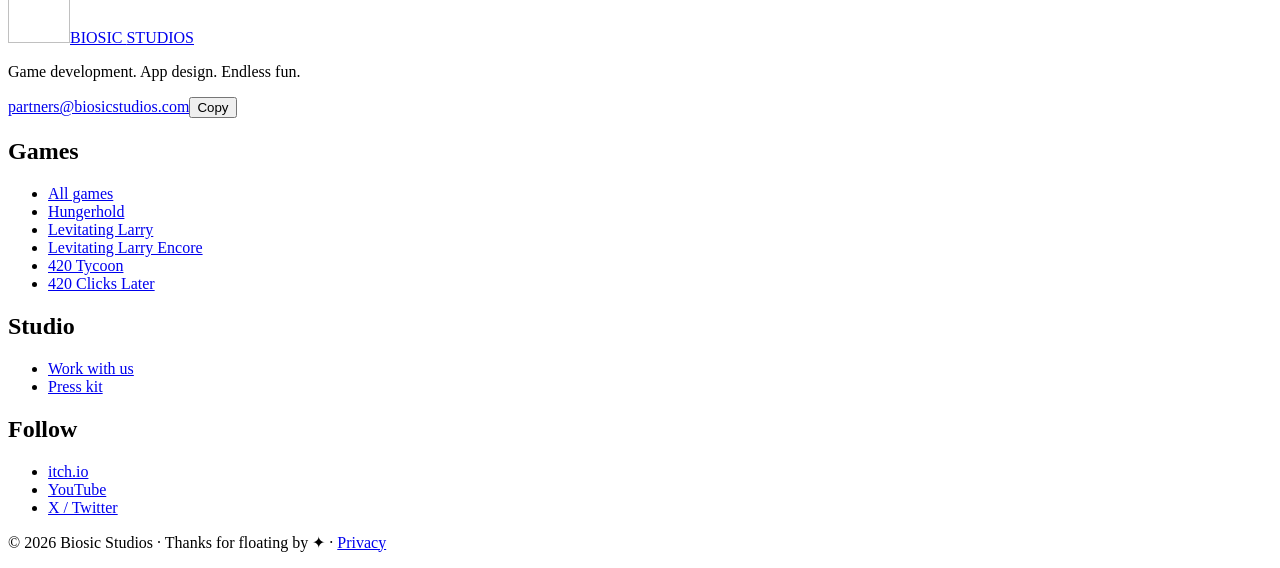
==== commit 3eebb363: "Cookie-free visit counts (GoatCounter) and a privacy page - site.js: loads GoatCounter only when STA" ====
--- a/site/contact/index.html
+++ b/site/contact/index.html
@@ -40,7 +40,7 @@
               <summary><span class="dot sun" aria-hidden="true"></span><span class="hide-sm">Levitating </span>Larry</summary>
               <ul class="menu-list">
                 <li><a href="/levitating-larry/"><span class="menu-art"><img src="/levitating-larry/img/larry.png" alt="" width="22" height="29" loading="lazy"></span><span><b>Levitating Larry</b><small>The original. Meet Larry.</small></span></a></li>
-                <li><a href="/levitating-larry/encore/"><span class="menu-art encore"><img src="/levitating-larry/img/larry.png" alt="" width="22" height="29" loading="lazy"></span><span><b>Levitating Larry Encore</b><small>Coming soon</small></span></a></li>
+                <li><a href="/levitating-larry/encore/"><span class="menu-art encore"><img src="/levitating-larry/img/larry.png" alt="" width="22" height="29" loading="lazy"></span><span><b>Levitating Larry Encore</b><small>Out now · play free</small></span></a></li>
               </ul>
             </details>
           </li>
@@ -182,7 +182,7 @@
         <li><a href="https://twitter.com/biosicstudios" rel="noopener">X / Twitter</a></li>
       </ul>
     </div>
-    <p class="legal">© 2026 Biosic Studios · Thanks for floating by ✦</p>
+    <p class="legal">© 2026 Biosic Studios · Thanks for floating by ✦ · <a href="/privacy/">Privacy</a></p>
   </div>
 </footer>
 </body>
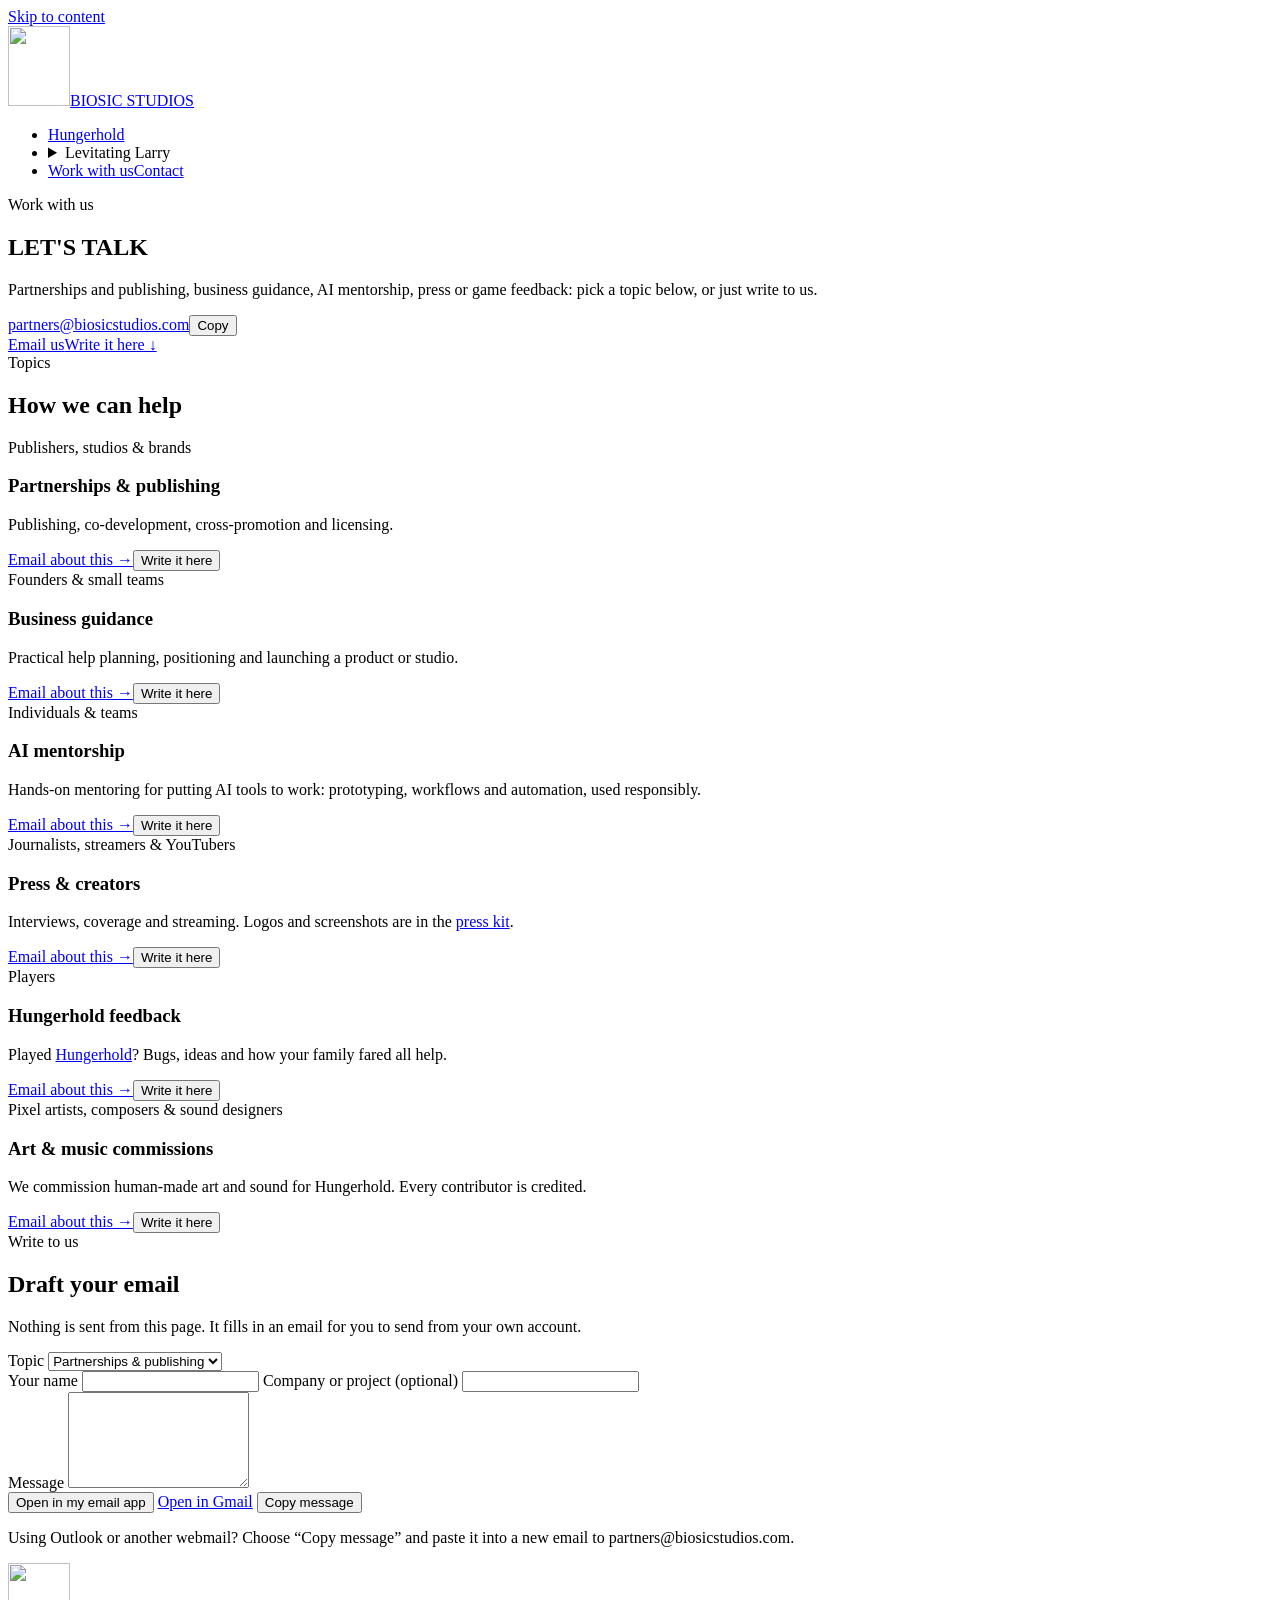
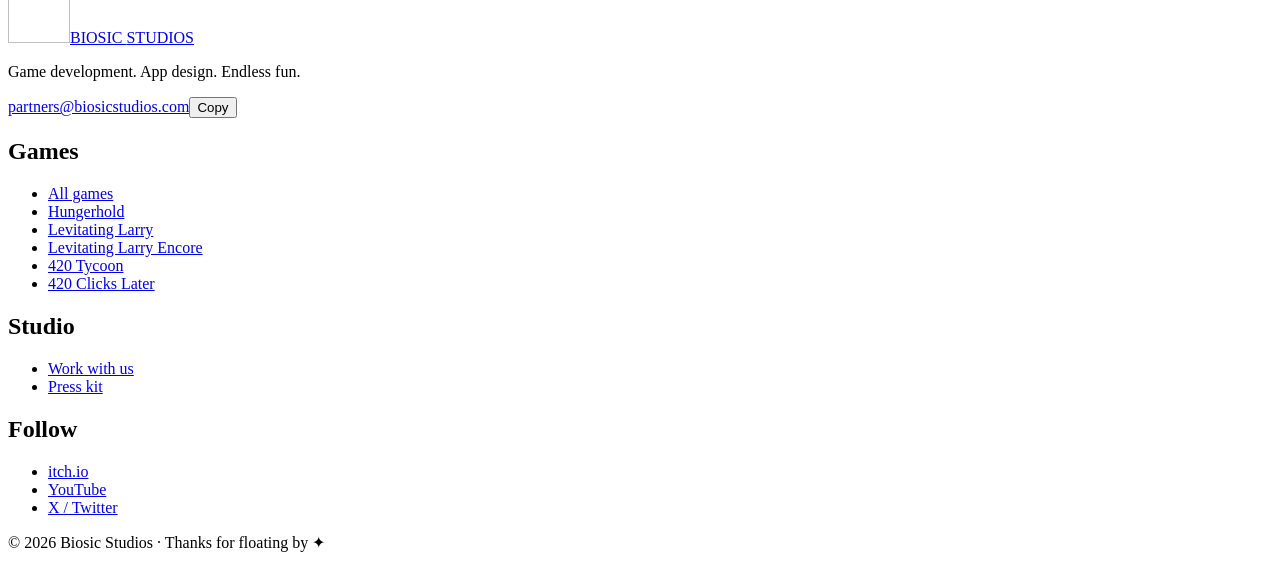
==== commit 181d6466: "Levitating Larry Encore is out now: itch.io link and trailer - Encore page: "Out now · free" hero wi" ====
--- a/site/contact/index.html
+++ b/site/contact/index.html
@@ -182,7 +182,7 @@
         <li><a href="https://twitter.com/biosicstudios" rel="noopener">X / Twitter</a></li>
       </ul>
     </div>
-    <p class="legal">© 2026 Biosic Studios · Thanks for floating by ✦ · <a href="/privacy/">Privacy</a></p>
+    <p class="legal">© 2026 Biosic Studios · Thanks for floating by ✦</p>
   </div>
 </footer>
 </body>
